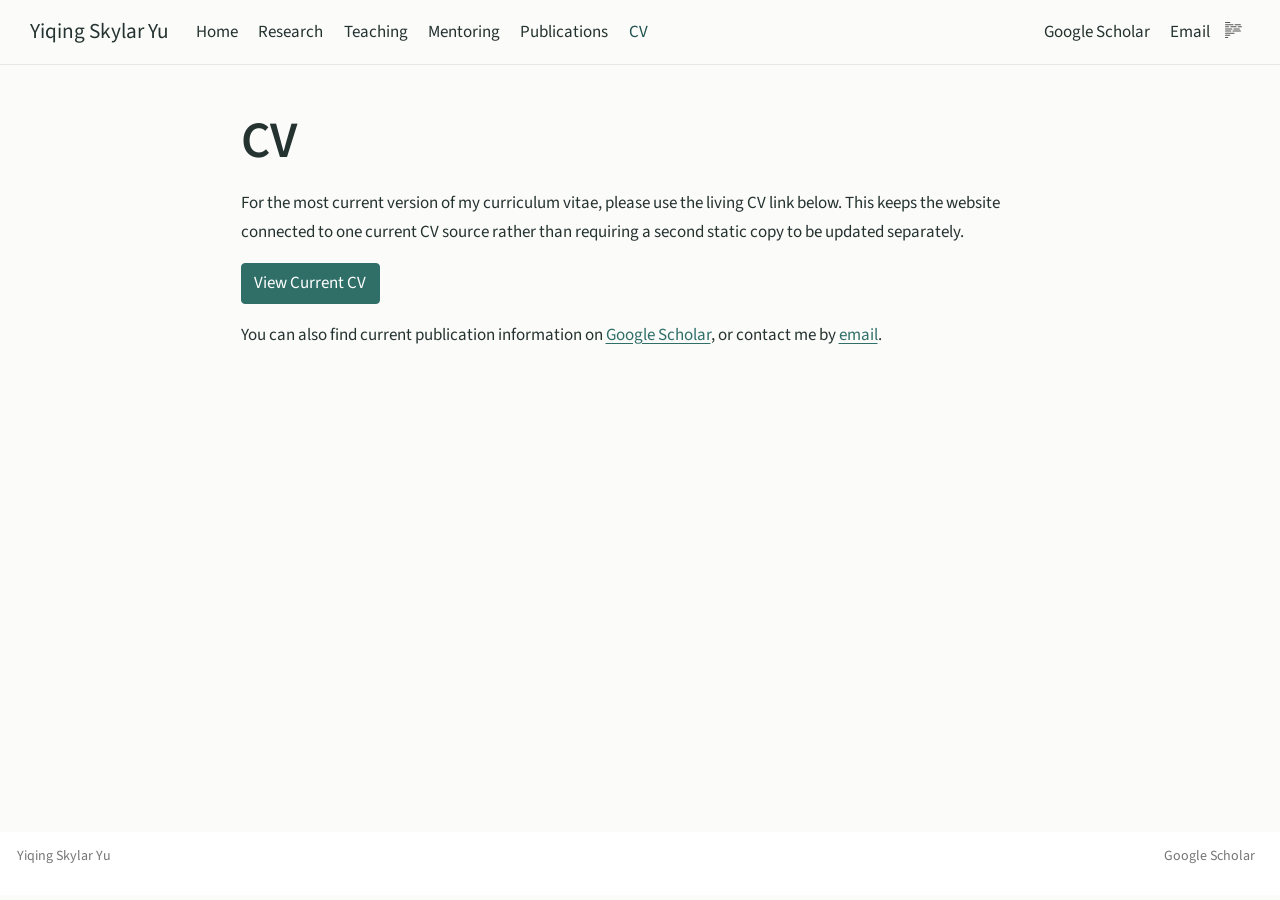
==== docs/cv.html @ 6d545556 "Initial academic website" ====
<!DOCTYPE html>
<html xmlns="http://www.w3.org/1999/xhtml" lang="en" xml:lang="en"><head>

<meta charset="utf-8">
<meta name="generator" content="quarto-1.10.18">

<meta name="viewport" content="width=device-width, initial-scale=1.0, user-scalable=yes">

<meta name="author" content="Yiqing Skylar Yu">
<meta name="description" content="Current CV for Yiqing Skylar Yu.">

<title>CV – Yiqing Skylar Yu</title>
<style>
/* Default styles provided by pandoc.
** See https://pandoc.org/MANUAL.html#variables-for-html for config info.
*/
span.smallcaps{font-variant: small-caps;}
div.columns{display: flex; gap: 1.5em;}
div.column{flex: auto;}
@media screen {
div.columns{gap: min(4vw, 1.5em);}
div.column{overflow-x: auto;}
}
div.hanging-indent{margin-left: 1.5em; text-indent: -1.5em;}
ul.task-list{list-style: none;}
ul.task-list li input[type="checkbox"] {
  width: 0.8em;
  margin: 0 0.8em 0.2em -1em; /* quarto-specific, see https://github.com/quarto-dev/quarto-cli/issues/4556 */ 
  vertical-align: middle;
}
</style>


<script src="site_libs/quarto-nav/quarto-nav.js"></script>
<script src="site_libs/quarto-nav/headroom.min.js"></script>
<script src="site_libs/clipboard/clipboard.min.js"></script>
<script src="site_libs/quarto-search/autocomplete.umd.js"></script>
<script src="site_libs/quarto-search/fuse.min.js"></script>
<script src="site_libs/quarto-search/quarto-search.js"></script>
<meta name="quarto:offset" content="./">
<script src="site_libs/quarto-html/quarto.js" type="module"></script>
<script src="site_libs/quarto-html/tabsets/tabsets.js" type="module"></script>
<script src="site_libs/quarto-html/popper.min.js"></script>
<script src="site_libs/quarto-html/tippy.umd.min.js"></script>
<script src="site_libs/quarto-html/anchor.min.js"></script>
<link href="site_libs/quarto-html/tippy.css" rel="stylesheet">
<link href="site_libs/quarto-html/quarto-syntax-highlighting-64a204ab8560d761af7679ceaba22944.css" rel="stylesheet" id="quarto-text-highlighting-styles">
<script src="site_libs/bootstrap/bootstrap.min.js"></script>
<link href="site_libs/bootstrap/bootstrap-icons.css" rel="stylesheet">
<link href="site_libs/bootstrap/bootstrap-983d5e7348da3dce19c411959767e89e.min.css" rel="stylesheet" append-hash="true" id="quarto-bootstrap" data-mode="light">
<script id="quarto-search-options" type="application/json">{
  "location": "navbar",
  "copy-button": false,
  "collapse-after": 3,
  "panel-placement": "end",
  "type": "textbox",
  "limit": 50,
  "keyboard-shortcut": [
    "f",
    "/",
    "s"
  ],
  "language": {
    "search-no-results-text": "No results",
    "search-matching-documents-text": "matching documents",
    "search-copy-link-title": "Copy link to search",
    "search-hide-matches-text": "Hide additional matches",
    "search-more-match-text": "more match in this document",
    "search-more-matches-text": "more matches in this document",
    "search-clear-button-title": "Clear",
    "search-text-placeholder": "",
    "search-detached-cancel-button-title": "Cancel",
    "search-submit-button-title": "Submit",
    "search-label": "Search"
  }
}</script>


<link rel="stylesheet" href="styles.css">
<link rel="stylesheet" href="pub-listing.css">
<meta property="og:title" content="CV – Yiqing Skylar Yu">
<meta property="og:description" content="Academic website and teaching portfolio for Yiqing Skylar Yu">
<meta property="og:site_name" content="Yiqing Skylar Yu">
<meta name="twitter:title" content="CV – Yiqing Skylar Yu">
<meta name="twitter:description" content="Academic website and teaching portfolio for Yiqing Skylar Yu">
<meta name="twitter:card" content="summary">
</head>

<body class="nav-fixed fullcontent quarto-light">

<div id="quarto-search-results"></div>
  <header id="quarto-header" class="headroom fixed-top">
    <nav class="navbar navbar-expand-lg " data-bs-theme="dark">
      <div class="navbar-container container-fluid">
      <div class="navbar-brand-container mx-auto">
    <a class="navbar-brand" href="./index.html">
    <span class="navbar-title">Yiqing Skylar Yu</span>
    </a>
  </div>
            <div id="quarto-search" class="" title="Search"></div>
          <button class="navbar-toggler" type="button" data-bs-toggle="collapse" data-bs-target="#navbarCollapse" aria-controls="navbarCollapse" role="menu" aria-expanded="false" aria-label="Toggle navigation" onclick="if (window.quartoToggleHeadroom) { window.quartoToggleHeadroom(); }">
  <span class="navbar-toggler-icon"></span>
</button>
          <div class="collapse navbar-collapse" id="navbarCollapse">
            <ul class="navbar-nav navbar-nav-scroll me-auto">
  <li class="nav-item">
    <a class="nav-link" href="./index.html"> 
<span class="menu-text">Home</span></a>
  </li>  
  <li class="nav-item">
    <a class="nav-link" href="./research.html"> 
<span class="menu-text">Research</span></a>
  </li>  
  <li class="nav-item">
    <a class="nav-link" href="./teaching.html"> 
<span class="menu-text">Teaching</span></a>
  </li>  
  <li class="nav-item">
    <a class="nav-link" href="./mentoring.html"> 
<span class="menu-text">Mentoring</span></a>
  </li>  
  <li class="nav-item">
    <a class="nav-link" href="./publications.html"> 
<span class="menu-text">Publications</span></a>
  </li>  
  <li class="nav-item">
    <a class="nav-link active" href="./cv.html" aria-current="page"> 
<span class="menu-text">CV</span></a>
  </li>  
</ul>
            <ul class="navbar-nav navbar-nav-scroll ms-auto">
  <li class="nav-item">
    <a class="nav-link" href="https://scholar.google.com/citations?user=3VfeGpEAAAAJ&amp;hl=en&amp;oi=ao" target="_blank"> 
<span class="menu-text">Google Scholar</span></a>
  </li>  
  <li class="nav-item">
    <a class="nav-link" href="mailto:Skylar.Yu@colostate.edu"> 
<span class="menu-text">Email</span></a>
  </li>  
</ul>
          </div> <!-- /navcollapse -->
            <div class="quarto-navbar-tools">
  <a href="" class="quarto-reader-toggle quarto-navigation-tool px-1" onclick="window.quartoToggleReader(); return false;" title="Toggle reader mode">
  <div class="quarto-reader-toggle-btn">
  <i class="bi"></i>
  </div>
</a>
</div>
      </div> <!-- /container-fluid -->
    </nav>
</header>
<!-- content -->
<div id="quarto-content" class="quarto-container page-columns page-rows-contents page-layout-article page-navbar">
<!-- sidebar -->
<!-- margin-sidebar -->
    
<!-- main -->
<main class="content" id="quarto-document-content">

<header id="title-block-header" class="quarto-title-block default">
<div class="quarto-title">
<h1 class="title">CV</h1>
</div>



<div class="quarto-title-meta">

    
  
    
  </div>
  


</header>


<p>For the most current version of my curriculum vitae, please use the living CV link below. This keeps the website connected to one current CV source rather than requiring a second static copy to be updated separately.</p>
<p><a href="https://colostate-my.sharepoint.com/:w:/g/personal/skylaryu_colostate_edu/IQB6qx0FBU0ESq74it2KO9DqAXjJcywhMd1UCiGUHbS5bFw?e=LcKaMx" class="btn btn-primary">View Current CV</a></p>
<p>You can also find current publication information on <a href="https://scholar.google.com/citations?user=3VfeGpEAAAAJ&amp;hl=en&amp;oi=ao">Google Scholar</a>, or contact me by <script type="text/javascript">
<!--
h='&#x63;&#x6f;&#108;&#x6f;&#x73;&#116;&#x61;&#116;&#x65;&#46;&#x65;&#100;&#x75;';a='&#64;';n='&#x53;&#x6b;&#x79;&#108;&#x61;&#114;&#46;&#x59;&#x75;';e=n+a+h;
document.write('<a h'+'ref'+'="ma'+'ilto'+':'+e+'" clas'+'s="em' + 'ail">'+'&#x65;&#x6d;&#x61;&#x69;&#108;'+'<\/'+'a'+'>');
// -->
</script><noscript>email (Skylar.Yu at colostate dot edu)</noscript>.</p>



</main> <!-- /main -->
<script id="quarto-html-after-body" type="application/javascript">
  window.document.addEventListener("DOMContentLoaded", function (event) {
    const icon = "";
    const anchorJS = new window.AnchorJS();
    anchorJS.options = {
      placement: 'right',
      icon: icon
    };
    anchorJS.add('.anchored');
    const isCodeAnnotation = (el) => {
      for (const clz of el.classList) {
        if (clz.startsWith('code-annotation-')) {                     
          return true;
        }
      }
      return false;
    }
    const onCopySuccess = function(e) {
      // button target
      const button = e.trigger;
      // don't keep focus
      button.blur();
      // flash "checked"
      button.classList.add('code-copy-button-checked');
      var currentTitle = button.getAttribute("title");
      button.setAttribute("title", "Copied!");
      let tooltip;
      if (window.bootstrap) {
        button.setAttribute("data-bs-toggle", "tooltip");
        button.setAttribute("data-bs-placement", "left");
        button.setAttribute("data-bs-title", "Copied!");
        tooltip = new bootstrap.Tooltip(button, 
          { trigger: "manual", 
            customClass: "code-copy-button-tooltip",
            offset: [0, -8]});
        tooltip.show();    
      }
      setTimeout(function() {
        if (tooltip) {
          tooltip.hide();
          button.removeAttribute("data-bs-title");
          button.removeAttribute("data-bs-toggle");
          button.removeAttribute("data-bs-placement");
        }
        button.setAttribute("title", currentTitle);
        button.classList.remove('code-copy-button-checked');
      }, 1000);
      // clear code selection
      e.clearSelection();
    }
    const getTextToCopy = function(trigger) {
      const outerScaffold = trigger.parentElement.cloneNode(true);
      const codeEl = outerScaffold.querySelector('code');
      for (const childEl of codeEl.children) {
        if (isCodeAnnotation(childEl)) {
          childEl.remove();
        }
      }
      return codeEl.innerText;
    }
    const clipboard = new window.ClipboardJS('.code-copy-button:not([data-in-quarto-modal])', {
      text: getTextToCopy
    });
    clipboard.on('success', onCopySuccess);
    if (window.document.getElementById('quarto-embedded-source-code-modal')) {
      const clipboardModal = new window.ClipboardJS('.code-copy-button[data-in-quarto-modal]', {
        text: getTextToCopy,
        container: window.document.getElementById('quarto-embedded-source-code-modal')
      });
      clipboardModal.on('success', onCopySuccess);
    }
      var localhostRegex = new RegExp(/^(?:http|https):\/\/localhost\:?[0-9]*\//);
      var mailtoRegex = new RegExp(/^mailto:/);
        var filterRegex = new RegExp('/' + window.location.host + '/');
      var isInternal = (href) => {
          return filterRegex.test(href) || localhostRegex.test(href) || mailtoRegex.test(href);
      }
      // Inspect non-navigation links and adorn them if external
     var links = window.document.querySelectorAll('a[href]:not(.nav-link):not(.navbar-brand):not(.toc-action):not(.sidebar-link):not(.sidebar-item-toggle):not(.pagination-link):not(.no-external):not([aria-hidden]):not(.dropdown-item):not(.quarto-navigation-tool):not(.about-link)');
      for (var i=0; i<links.length; i++) {
        const link = links[i];
        if (!isInternal(link.href)) {
          // undo the damage that might have been done by quarto-nav.js in the case of
          // links that we want to consider external
          if (link.dataset.originalHref !== undefined) {
            link.href = link.dataset.originalHref;
          }
            // target, if specified
            link.setAttribute("target", "_blank");
            if (link.getAttribute("rel") === null) {
              link.setAttribute("rel", "noopener");
            }
        }
      }
    function tippyHover(el, contentFn, onTriggerFn, onUntriggerFn) {
      const config = {
        allowHTML: true,
        maxWidth: 500,
        delay: 100,
        arrow: false,
        appendTo: function(el) {
            return el.parentElement;
        },
        interactive: true,
        interactiveBorder: 10,
        theme: 'quarto',
        placement: 'bottom-start',
      };
      if (contentFn) {
        config.content = contentFn;
      }
      if (onTriggerFn) {
        config.onTrigger = onTriggerFn;
      }
      if (onUntriggerFn) {
        config.onUntrigger = onUntriggerFn;
      }
      window.tippy(el, config); 
    }
    const noterefs = window.document.querySelectorAll('a[role="doc-noteref"]');
    for (var i=0; i<noterefs.length; i++) {
      const ref = noterefs[i];
      tippyHover(ref, function() {
        // use id or data attribute instead here
        let href = ref.getAttribute('data-footnote-href') || ref.getAttribute('href');
        try { href = new URL(href).hash; } catch {}
        const id = href.replace(/^#\/?/, "");
        const note = window.document.getElementById(id);
        if (note) {
          return note.innerHTML;
        } else {
          return "";
        }
      });
    }
    const xrefs = window.document.querySelectorAll('a.quarto-xref');
    const processXRef = (id, note) => {
      // Strip column container classes
      const stripColumnClz = (el) => {
        el.classList.remove("page-full", "page-columns");
        if (el.children) {
          for (const child of el.children) {
            stripColumnClz(child);
          }
        }
      }
      stripColumnClz(note)
      if (id === null || id.startsWith('sec-')) {
        // Special case sections, only their first couple elements
        const container = document.createElement("div");
        if (note.children && note.children.length > 2) {
          container.appendChild(note.children[0].cloneNode(true));
          for (let i = 1; i < note.children.length; i++) {
            const child = note.children[i];
            if (child.tagName === "P" && child.innerText === "") {
              continue;
            } else {
              container.appendChild(child.cloneNode(true));
              break;
            }
          }
          if (window.Quarto?.typesetMath) {
            window.Quarto.typesetMath(container);
          }
          return container.innerHTML
        } else {
          if (window.Quarto?.typesetMath) {
            window.Quarto.typesetMath(note);
          }
          return note.innerHTML;
        }
      } else {
        // Remove any anchor links if they are present
        const anchorLink = note.querySelector('a.anchorjs-link');
        if (anchorLink) {
          anchorLink.remove();
        }
        if (window.Quarto?.typesetMath) {
          window.Quarto.typesetMath(note);
        }
        if (note.classList.contains("callout")) {
          return note.outerHTML;
        } else {
          return note.innerHTML;
        }
      }
    }
    for (var i=0; i<xrefs.length; i++) {
      const xref = xrefs[i];
      tippyHover(xref, undefined, function(instance) {
        instance.disable();
        let url = xref.getAttribute('href');
        let hash = undefined; 
        if (url.startsWith('#')) {
          hash = url;
        } else {
          try { hash = new URL(url).hash; } catch {}
        }
        if (hash) {
          const id = hash.replace(/^#\/?/, "");
          const note = window.document.getElementById(id);
          if (note !== null) {
            try {
              const html = processXRef(id, note.cloneNode(true));
              instance.setContent(html);
            } finally {
              instance.enable();
              instance.show();
            }
          } else {
            // See if we can fetch this
            fetch(url.split('#')[0])
            .then(res => res.text())
            .then(html => {
              const parser = new DOMParser();
              const htmlDoc = parser.parseFromString(html, "text/html");
              const note = htmlDoc.getElementById(id);
              if (note !== null) {
                const html = processXRef(id, note);
                instance.setContent(html);
              } 
            }).finally(() => {
              instance.enable();
              instance.show();
            });
          }
        } else {
          // See if we can fetch a full url (with no hash to target)
          // This is a special case and we should probably do some content thinning / targeting
          fetch(url)
          .then(res => res.text())
          .then(html => {
            const parser = new DOMParser();
            const htmlDoc = parser.parseFromString(html, "text/html");
            const note = htmlDoc.querySelector('main.content');
            if (note !== null) {
              // This should only happen for chapter cross references
              // (since there is no id in the URL)
              // remove the first header
              if (note.children.length > 0 && note.children[0].tagName === "HEADER") {
                note.children[0].remove();
              }
              const html = processXRef(null, note);
              instance.setContent(html);
            } 
          }).finally(() => {
            instance.enable();
            instance.show();
          });
        }
      }, function(instance) {
      });
    }
        let selectedAnnoteEl;
        const selectorForAnnotation = ( cell, annotation) => {
          let cellAttr = 'data-code-cell="' + cell + '"';
          let lineAttr = 'data-code-annotation="' +  annotation + '"';
          const selector = 'span[' + cellAttr + '][' + lineAttr + ']';
          return selector;
        }
        const selectCodeLines = (annoteEl) => {
          const doc = window.document;
          const targetCell = annoteEl.getAttribute("data-target-cell");
          const targetAnnotation = annoteEl.getAttribute("data-target-annotation");
          const annoteSpan = window.document.querySelector(selectorForAnnotation(targetCell, targetAnnotation));
          const lines = annoteSpan.getAttribute("data-code-lines").split(",");
          const lineIds = lines.map((line) => {
            return targetCell + "-" + line;
          })
          let top = null;
          let height = null;
          let parent = null;
          if (lineIds.length > 0) {
              //compute the position of the single el (top and bottom and make a div)
              const el = window.document.getElementById(lineIds[0]);
              top = el.offsetTop;
              height = el.offsetHeight;
              parent = el.parentElement.parentElement;
            if (lineIds.length > 1) {
              const lastEl = window.document.getElementById(lineIds[lineIds.length - 1]);
              const bottom = lastEl.offsetTop + lastEl.offsetHeight;
              height = bottom - top;
            }
            if (top !== null && height !== null && parent !== null) {
              // cook up a div (if necessary) and position it 
              let div = window.document.getElementById("code-annotation-line-highlight");
              if (div === null) {
                div = window.document.createElement("div");
                div.setAttribute("id", "code-annotation-line-highlight");
                div.style.position = 'absolute';
                parent.appendChild(div);
              }
              div.style.top = top - 2 + "px";
              div.style.height = height + 4 + "px";
              div.style.left = 0;
              let gutterDiv = window.document.getElementById("code-annotation-line-highlight-gutter");
              if (gutterDiv === null) {
                gutterDiv = window.document.createElement("div");
                gutterDiv.setAttribute("id", "code-annotation-line-highlight-gutter");
                gutterDiv.style.position = 'absolute';
                const codeCell = window.document.getElementById(targetCell);
                const gutter = codeCell.querySelector('.code-annotation-gutter');
                gutter.appendChild(gutterDiv);
              }
              gutterDiv.style.top = top - 2 + "px";
              gutterDiv.style.height = height + 4 + "px";
            }
            selectedAnnoteEl = annoteEl;
          }
        };
        const unselectCodeLines = () => {
          const elementsIds = ["code-annotation-line-highlight", "code-annotation-line-highlight-gutter"];
          elementsIds.forEach((elId) => {
            const div = window.document.getElementById(elId);
            if (div) {
              div.remove();
            }
          });
          selectedAnnoteEl = undefined;
        };
          // Handle positioning of the toggle
      window.addEventListener(
        "resize",
        throttle(() => {
          elRect = undefined;
          if (selectedAnnoteEl) {
            selectCodeLines(selectedAnnoteEl);
          }
        }, 10)
      );
      function throttle(fn, ms) {
      let throttle = false;
      let timer;
        return (...args) => {
          if(!throttle) { // first call gets through
              fn.apply(this, args);
              throttle = true;
          } else { // all the others get throttled
              if(timer) clearTimeout(timer); // cancel #2
              timer = setTimeout(() => {
                fn.apply(this, args);
                timer = throttle = false;
              }, ms);
          }
        };
      }
        // Attach click handler to the DT
        const annoteDls = window.document.querySelectorAll('dt[data-target-cell]');
        for (const annoteDlNode of annoteDls) {
          annoteDlNode.addEventListener('click', (event) => {
            const clickedEl = event.target;
            if (clickedEl !== selectedAnnoteEl) {
              unselectCodeLines();
              const activeEl = window.document.querySelector('dt[data-target-cell].code-annotation-active');
              if (activeEl) {
                activeEl.classList.remove('code-annotation-active');
              }
              selectCodeLines(clickedEl);
              clickedEl.classList.add('code-annotation-active');
            } else {
              // Unselect the line
              unselectCodeLines();
              clickedEl.classList.remove('code-annotation-active');
            }
          });
        }
    const findCites = (el) => {
      const parentEl = el.parentElement;
      if (parentEl) {
        const cites = parentEl.dataset.cites;
        if (cites) {
          return {
            el,
            cites: cites.split(' ')
          };
        } else {
          return findCites(el.parentElement)
        }
      } else {
        return undefined;
      }
    };
    var bibliorefs = window.document.querySelectorAll('a[role="doc-biblioref"]');
    for (var i=0; i<bibliorefs.length; i++) {
      const ref = bibliorefs[i];
      const citeInfo = findCites(ref);
      if (citeInfo) {
        tippyHover(citeInfo.el, function() {
          var popup = window.document.createElement('div');
          citeInfo.cites.forEach(function(cite) {
            var citeDiv = window.document.createElement('div');
            citeDiv.classList.add('hanging-indent');
            citeDiv.classList.add('csl-entry');
            var biblioDiv = window.document.getElementById('ref-' + cite);
            if (biblioDiv) {
              citeDiv.innerHTML = biblioDiv.innerHTML;
            }
            popup.appendChild(citeDiv);
          });
          return popup.innerHTML;
        });
      }
    }
  });
  </script>
</div> <!-- /content -->
<footer class="footer">
  <div class="nav-footer">
    <div class="nav-footer-left">
<p>Yiqing Skylar Yu</p>
</div>   
    <div class="nav-footer-center">
      &nbsp;
    </div>
    <div class="nav-footer-right">
      <ul class="footer-items list-unstyled">
    <li class="nav-item">
    <a class="nav-link" href="https://scholar.google.com/citations?user=3VfeGpEAAAAJ&amp;hl=en&amp;oi=ao" target="_blank">
<p>Google Scholar</p>
</a>
  </li>  
</ul>
    </div>
  </div>
</footer>




</body></html>
---- docs/site_libs/quarto-html/tippy.css ----
.tippy-box[data-animation=fade][data-state=hidden]{opacity:0}[data-tippy-root]{max-width:calc(100vw - 10px)}.tippy-box{position:relative;background-color:#333;color:#fff;border-radius:4px;font-size:14px;line-height:1.4;white-space:normal;outline:0;transition-property:transform,visibility,opacity}.tippy-box[data-placement^=top]>.tippy-arrow{bottom:0}.tippy-box[data-placement^=top]>.tippy-arrow:before{bottom:-7px;left:0;border-width:8px 8px 0;border-top-color:initial;transform-origin:center top}.tippy-box[data-placement^=bottom]>.tippy-arrow{top:0}.tippy-box[data-placement^=bottom]>.tippy-arrow:before{top:-7px;left:0;border-width:0 8px 8px;border-bottom-color:initial;transform-origin:center bottom}.tippy-box[data-placement^=left]>.tippy-arrow{right:0}.tippy-box[data-placement^=left]>.tippy-arrow:before{border-width:8px 0 8px 8px;border-left-color:initial;right:-7px;transform-origin:center left}.tippy-box[data-placement^=right]>.tippy-arrow{left:0}.tippy-box[data-placement^=right]>.tippy-arrow:before{left:-7px;border-width:8px 8px 8px 0;border-right-color:initial;transform-origin:center right}.tippy-box[data-inertia][data-state=visible]{transition-timing-function:cubic-bezier(.54,1.5,.38,1.11)}.tippy-arrow{width:16px;height:16px;color:#333}.tippy-arrow:before{content:"";position:absolute;border-color:transparent;border-style:solid}.tippy-content{position:relative;padding:5px 9px;z-index:1}
---- docs/styles.css ----
:root {
  --skylar-ink: #243230;
  --skylar-muted: #66726f;
  --skylar-line: #e4e8e6;
  --skylar-accent: #2f6f68;
  --skylar-accent-dark: #1d514c;
  --skylar-bg: #fbfbfa;
  --skylar-prose: 820px;
}

body {
  color: var(--skylar-ink);
  background: var(--skylar-bg);
  font-size: 17px;
  line-height: 1.68;
}

a {
  color: var(--skylar-accent);
}

a:hover {
  color: var(--skylar-accent-dark);
}

.navbar {
  border-bottom: 1px solid var(--skylar-line);
  background: rgba(251, 251, 250, 0.98);
}

.navbar-title,
.navbar-nav .nav-link {
  color: var(--skylar-ink);
}

.navbar-nav .nav-link.active,
.navbar-nav .nav-link:hover {
  color: var(--skylar-accent-dark);
}

#quarto-content {
  padding-top: 1rem;
}

main.content {
  max-width: var(--skylar-prose);
}

h1,
h2,
h3 {
  color: var(--skylar-ink);
  font-weight: 600;
  letter-spacing: 0;
}

h1 {
  font-size: clamp(2.1rem, 4vw, 3rem);
}

h2 {
  margin-top: 2.6rem;
  padding-top: 0.2rem;
  border-top: 1px solid var(--skylar-line);
  font-size: 1.45rem;
}

h3 {
  margin-top: 1.5rem;
  font-size: 1.08rem;
}

p {
  margin-bottom: 1rem;
}

.quarto-about-trestles {
  max-width: 1040px;
  margin: 0 auto 2.5rem;
  padding: 2rem 1rem 0;
}

.quarto-about-trestles .about-entity {
  gap: 2.2rem;
}

.quarto-about-trestles .about-image {
  border-radius: 4px;
  border: 1px solid var(--skylar-line);
}

.quarto-about-trestles .about-link {
  border-radius: 4px;
  border-color: var(--skylar-line);
}

.quarto-title-block .quarto-title-banner {
  background: transparent;
}

.description,
.subtitle,
.meta-line,
.course-code,
.pub-note {
  color: var(--skylar-muted);
}

.theme-sequence,
.project-list,
.course-list,
.materials-list {
  margin: 1.25rem 0 1.75rem;
}

.theme-item,
.project-item,
.course-item,
.material-card {
  padding: 1.1rem 0 1.2rem;
  border-bottom: 1px solid var(--skylar-line);
}

.theme-item:first-child,
.project-item:first-child,
.course-item:first-child,
.material-card:first-child {
  border-top: 1px solid var(--skylar-line);
}

.sequence-number,
.course-code {
  display: block;
  margin-bottom: 0.25rem;
  color: var(--skylar-accent);
  font-size: 0.78rem;
  font-weight: 700;
  letter-spacing: 0.08em;
  text-transform: uppercase;
}

.process-line,
.mentoring-sequence {
  display: flex;
  flex-wrap: wrap;
  gap: 0.45rem 0.65rem;
  margin: 1.25rem 0;
  padding: 0;
}

.process-line span,
.mentoring-sequence span {
  display: inline-block;
  padding: 0.22rem 0.5rem;
  border: 1px solid var(--skylar-line);
  border-radius: 4px;
  color: var(--skylar-muted);
  font-size: 0.9rem;
}

.metric-row {
  display: grid;
  grid-template-columns: repeat(3, minmax(0, 1fr));
  gap: 1rem;
  margin: 1.25rem 0;
}

.metric {
  padding: 0.9rem 0;
  border-top: 1px solid var(--skylar-line);
  border-bottom: 1px solid var(--skylar-line);
}

.metric-value {
  display: block;
  color: var(--skylar-accent-dark);
  font-size: 1.35rem;
  font-weight: 700;
}

.metric-label {
  display: block;
  color: var(--skylar-muted);
  font-size: 0.9rem;
  line-height: 1.35;
}

.btn {
  border-radius: 4px;
}

.btn-primary {
  background: var(--skylar-accent);
  border-color: var(--skylar-accent);
}

.btn-primary:hover {
  background: var(--skylar-accent-dark);
  border-color: var(--skylar-accent-dark);
}

.btn-secondary {
  background: transparent;
  border-color: var(--skylar-line);
  color: var(--skylar-accent-dark);
}

.btn-secondary:hover {
  background: #f1f4f3;
  border-color: var(--skylar-line);
  color: var(--skylar-accent-dark);
}

.page-footer {
  border-top: 1px solid var(--skylar-line);
  color: var(--skylar-muted);
}

@media (max-width: 767px) {
  body {
    font-size: 16px;
  }

  .quarto-about-trestles {
    padding-top: 1rem;
  }

  .metric-row {
    grid-template-columns: 1fr;
    gap: 0.6rem;
  }
}
---- docs/pub-listing.css ----
.pub-listing {
  margin-top: 0.75rem;
}

.pub-item {
  padding: 0.9rem 0 1rem;
  border-bottom: 1px solid #e5e5e5;
}

.pub-citation {
  margin-bottom: 0.25rem;
  line-height: 1.55;
}

.pub-authors,
.pub-year {
  color: #444;
}

.pub-title {
  font-weight: 600;
}

.pub-note {
  margin-bottom: 0;
  color: #666;
  font-size: 0.92rem;
}

.pub-link {
  white-space: nowrap;
}
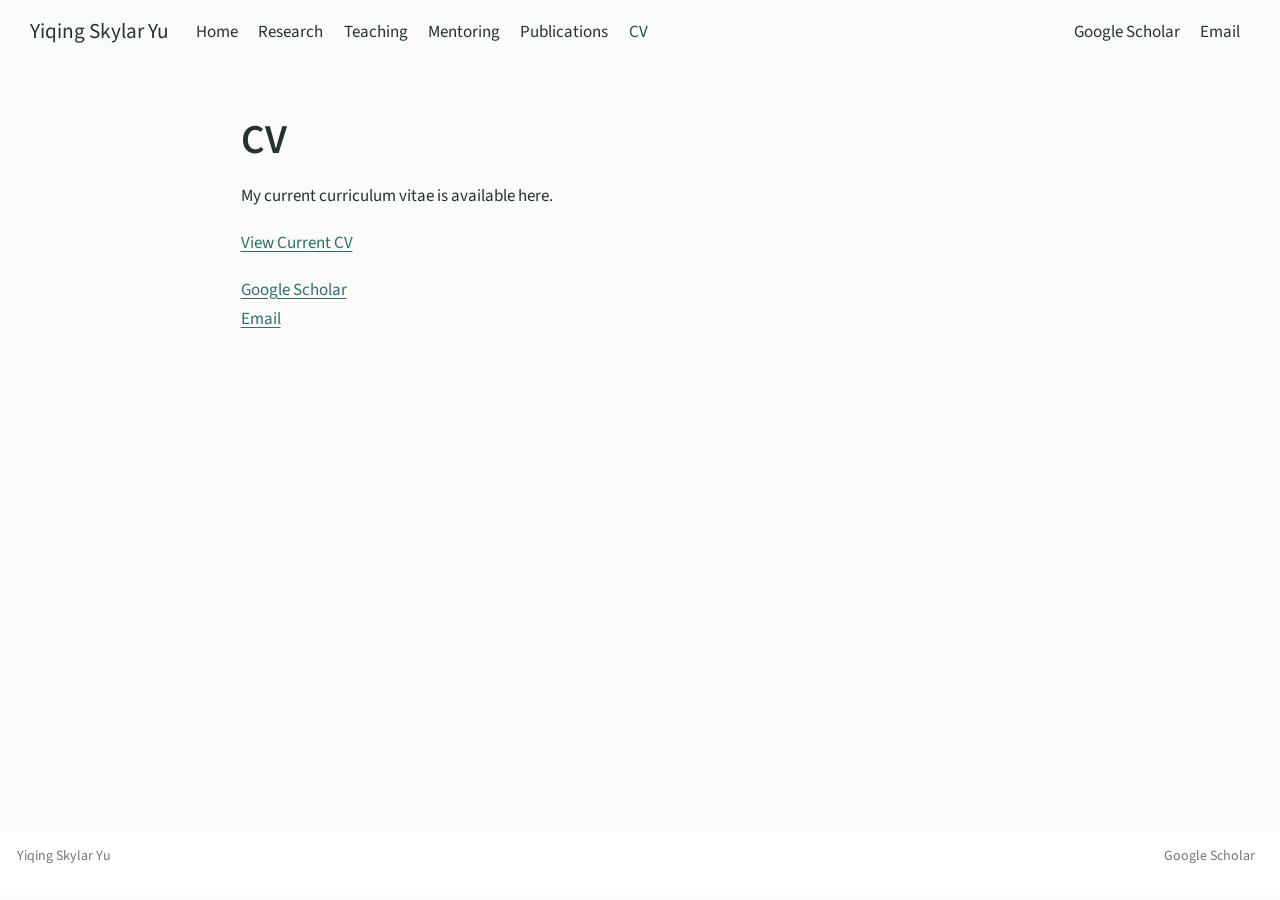
==== commit 3e4471a3: "Revise academic website content and presentation" ====
--- a/docs/cv.html
+++ b/docs/cv.html
@@ -34,10 +34,6 @@
 <script src="site_libs/quarto-nav/quarto-nav.js"></script>
 <script src="site_libs/quarto-nav/headroom.min.js"></script>
 <script src="site_libs/clipboard/clipboard.min.js"></script>
-<script src="site_libs/quarto-search/autocomplete.umd.js"></script>
-<script src="site_libs/quarto-search/fuse.min.js"></script>
-<script src="site_libs/quarto-search/quarto-search.js"></script>
-<meta name="quarto:offset" content="./">
 <script src="site_libs/quarto-html/quarto.js" type="module"></script>
 <script src="site_libs/quarto-html/tabsets/tabsets.js" type="module"></script>
 <script src="site_libs/quarto-html/popper.min.js"></script>
@@ -49,17 +45,6 @@
 <link href="site_libs/bootstrap/bootstrap-icons.css" rel="stylesheet">
 <link href="site_libs/bootstrap/bootstrap-983d5e7348da3dce19c411959767e89e.min.css" rel="stylesheet" append-hash="true" id="quarto-bootstrap" data-mode="light">
 <script id="quarto-search-options" type="application/json">{
-  "location": "navbar",
-  "copy-button": false,
-  "collapse-after": 3,
-  "panel-placement": "end",
-  "type": "textbox",
-  "limit": 50,
-  "keyboard-shortcut": [
-    "f",
-    "/",
-    "s"
-  ],
   "language": {
     "search-no-results-text": "No results",
     "search-matching-documents-text": "matching documents",
@@ -97,7 +82,6 @@
     <span class="navbar-title">Yiqing Skylar Yu</span>
     </a>
   </div>
-            <div id="quarto-search" class="" title="Search"></div>
           <button class="navbar-toggler" type="button" data-bs-toggle="collapse" data-bs-target="#navbarCollapse" aria-controls="navbarCollapse" role="menu" aria-expanded="false" aria-label="Toggle navigation" onclick="if (window.quartoToggleHeadroom) { window.quartoToggleHeadroom(); }">
   <span class="navbar-toggler-icon"></span>
 </button>
@@ -140,11 +124,6 @@
 </ul>
           </div> <!-- /navcollapse -->
             <div class="quarto-navbar-tools">
-  <a href="" class="quarto-reader-toggle quarto-navigation-tool px-1" onclick="window.quartoToggleReader(); return false;" title="Toggle reader mode">
-  <div class="quarto-reader-toggle-btn">
-  <i class="bi"></i>
-  </div>
-</a>
 </div>
       </div> <!-- /container-fluid -->
     </nav>
@@ -176,14 +155,10 @@
 </header>
 
 
-<p>For the most current version of my curriculum vitae, please use the living CV link below. This keeps the website connected to one current CV source rather than requiring a second static copy to be updated separately.</p>
-<p><a href="https://colostate-my.sharepoint.com/:w:/g/personal/skylaryu_colostate_edu/IQB6qx0FBU0ESq74it2KO9DqAXjJcywhMd1UCiGUHbS5bFw?e=LcKaMx" class="btn btn-primary">View Current CV</a></p>
-<p>You can also find current publication information on <a href="https://scholar.google.com/citations?user=3VfeGpEAAAAJ&amp;hl=en&amp;oi=ao">Google Scholar</a>, or contact me by <script type="text/javascript">
-<!--
-h='&#x63;&#x6f;&#108;&#x6f;&#x73;&#116;&#x61;&#116;&#x65;&#46;&#x65;&#100;&#x75;';a='&#64;';n='&#x53;&#x6b;&#x79;&#108;&#x61;&#114;&#46;&#x59;&#x75;';e=n+a+h;
-document.write('<a h'+'ref'+'="ma'+'ilto'+':'+e+'" clas'+'s="em' + 'ail">'+'&#x65;&#x6d;&#x61;&#x69;&#108;'+'<\/'+'a'+'>');
-// -->
-</script><noscript>email (Skylar.Yu at colostate dot edu)</noscript>.</p>
+<p>My current curriculum vitae is available here.</p>
+<p><a href="https://colostate-my.sharepoint.com/:w:/g/personal/skylaryu_colostate_edu/IQB6qx0FBU0ESq74it2KO9DqAXjJcywhMd1UCiGUHbS5bFw?e=LcKaMx">View Current CV</a></p>
+<p><a href="https://scholar.google.com/citations?user=3VfeGpEAAAAJ&amp;hl=en&amp;oi=ao">Google Scholar</a><br>
+<a href="mailto:Skylar.Yu@colostate.edu">Email</a></p>
 
 
 
--- a/docs/styles.css
+++ b/docs/styles.css
@@ -1,232 +1,96 @@
 :root {
   --skylar-ink: #243230;
   --skylar-muted: #66726f;
-  --skylar-line: #e4e8e6;
   --skylar-accent: #2f6f68;
   --skylar-accent-dark: #1d514c;
   --skylar-bg: #fbfbfa;
-  --skylar-prose: 820px;
+  --skylar-prose: 790px;
 }
 
 body {
   color: var(--skylar-ink);
   background: var(--skylar-bg);
   font-size: 17px;
-  line-height: 1.68;
+  line-height: 1.7;
 }
 
-a {
-  color: var(--skylar-accent);
-}
-
-a:hover {
-  color: var(--skylar-accent-dark);
-}
+a { color: var(--skylar-accent); }
+a:hover { color: var(--skylar-accent-dark); }
 
 .navbar {
-  border-bottom: 1px solid var(--skylar-line);
   background: rgba(251, 251, 250, 0.98);
+  box-shadow: none;
 }
 
 .navbar-title,
-.navbar-nav .nav-link {
-  color: var(--skylar-ink);
-}
+.navbar-nav .nav-link { color: var(--skylar-ink); }
+.navbar-nav .nav-link.active,
+.navbar-nav .nav-link:hover { color: var(--skylar-accent-dark); }
 
-.navbar-nav .nav-link.active,
-.navbar-nav .nav-link:hover {
-  color: var(--skylar-accent-dark);
-}
+#quarto-content { padding-top: 1.3rem; }
+main.content { max-width: var(--skylar-prose); }
 
-#quarto-content {
-  padding-top: 1rem;
-}
-
-main.content {
-  max-width: var(--skylar-prose);
-}
-
-h1,
-h2,
-h3 {
+h1, h2, h3 {
   color: var(--skylar-ink);
   font-weight: 600;
   letter-spacing: 0;
 }
 
-h1 {
-  font-size: clamp(2.1rem, 4vw, 3rem);
+h1 { font-size: clamp(1.9rem, 3.2vw, 2.55rem); }
+h2 { margin-top: 3.2rem; font-size: 1.5rem; }
+h3 { margin-top: 2rem; font-size: 1.13rem; }
+p { margin-bottom: 1.05rem; }
+
+.quarto-about-trestles {
+  max-width: 980px;
+  margin: 0 auto 2.8rem;
+  padding: 1.8rem 1rem 0;
 }
 
-h2 {
-  margin-top: 2.6rem;
-  padding-top: 0.2rem;
-  border-top: 1px solid var(--skylar-line);
-  font-size: 1.45rem;
+.quarto-about-trestles .about-entity { gap: 2.4rem; }
+.quarto-about-trestles .about-image { border-radius: 3px; }
+
+.quarto-about-trestles .about-link {
+  border: 0;
+  border-radius: 0;
+  padding: 0.2rem 0;
+  margin-right: 1.1rem;
+  color: var(--skylar-accent);
+  text-decoration: underline;
+  text-underline-offset: 0.18em;
 }
 
-h3 {
-  margin-top: 1.5rem;
-  font-size: 1.08rem;
-}
-
-p {
-  margin-bottom: 1rem;
-}
-
-.quarto-about-trestles {
-  max-width: 1040px;
-  margin: 0 auto 2.5rem;
-  padding: 2rem 1rem 0;
-}
-
-.quarto-about-trestles .about-entity {
-  gap: 2.2rem;
-}
-
-.quarto-about-trestles .about-image {
-  border-radius: 4px;
-  border: 1px solid var(--skylar-line);
-}
-
-.quarto-about-trestles .about-link {
-  border-radius: 4px;
-  border-color: var(--skylar-line);
-}
-
-.quarto-title-block .quarto-title-banner {
+.quarto-about-trestles .about-link:hover {
+  color: var(--skylar-accent-dark);
   background: transparent;
 }
 
-.description,
-.subtitle,
-.meta-line,
-.course-code,
-.pub-note {
-  color: var(--skylar-muted);
+.quarto-about-trestles .about-contents h1 {
+  white-space: nowrap;
+  font-size: clamp(2rem, 3.2vw, 2.65rem);
 }
 
-.theme-sequence,
-.project-list,
-.course-list,
-.materials-list {
-  margin: 1.25rem 0 1.75rem;
+.quarto-title-block .quarto-title-banner { background: transparent; }
+.description, .subtitle, .meta-line, .course-code { color: var(--skylar-muted); }
+
+blockquote {
+  margin: 1.5rem 0 1.8rem 1rem;
+  padding: 0 0 0 1.2rem;
+  border-left: 2px solid #c8d2cf;
+  color: #485552;
+  font-size: 0.98em;
+  font-style: italic;
 }
 
-.theme-item,
-.project-item,
-.course-item,
-.material-card {
-  padding: 1.1rem 0 1.2rem;
-  border-bottom: 1px solid var(--skylar-line);
-}
-
-.theme-item:first-child,
-.project-item:first-child,
-.course-item:first-child,
-.material-card:first-child {
-  border-top: 1px solid var(--skylar-line);
-}
-
-.sequence-number,
-.course-code {
-  display: block;
-  margin-bottom: 0.25rem;
-  color: var(--skylar-accent);
-  font-size: 0.78rem;
-  font-weight: 700;
-  letter-spacing: 0.08em;
-  text-transform: uppercase;
-}
-
-.process-line,
-.mentoring-sequence {
-  display: flex;
-  flex-wrap: wrap;
-  gap: 0.45rem 0.65rem;
-  margin: 1.25rem 0;
-  padding: 0;
-}
-
-.process-line span,
-.mentoring-sequence span {
-  display: inline-block;
-  padding: 0.22rem 0.5rem;
-  border: 1px solid var(--skylar-line);
-  border-radius: 4px;
-  color: var(--skylar-muted);
-  font-size: 0.9rem;
-}
-
-.metric-row {
-  display: grid;
-  grid-template-columns: repeat(3, minmax(0, 1fr));
-  gap: 1rem;
-  margin: 1.25rem 0;
-}
-
-.metric {
-  padding: 0.9rem 0;
-  border-top: 1px solid var(--skylar-line);
-  border-bottom: 1px solid var(--skylar-line);
-}
-
-.metric-value {
-  display: block;
-  color: var(--skylar-accent-dark);
-  font-size: 1.35rem;
-  font-weight: 700;
-}
-
-.metric-label {
-  display: block;
-  color: var(--skylar-muted);
-  font-size: 0.9rem;
-  line-height: 1.35;
-}
-
-.btn {
-  border-radius: 4px;
-}
-
-.btn-primary {
-  background: var(--skylar-accent);
-  border-color: var(--skylar-accent);
-}
-
-.btn-primary:hover {
-  background: var(--skylar-accent-dark);
-  border-color: var(--skylar-accent-dark);
-}
-
-.btn-secondary {
-  background: transparent;
-  border-color: var(--skylar-line);
-  color: var(--skylar-accent-dark);
-}
-
-.btn-secondary:hover {
-  background: #f1f4f3;
-  border-color: var(--skylar-line);
-  color: var(--skylar-accent-dark);
-}
+blockquote p { margin: 0; }
 
 .page-footer {
-  border-top: 1px solid var(--skylar-line);
   color: var(--skylar-muted);
+  background: transparent;
 }
 
 @media (max-width: 767px) {
-  body {
-    font-size: 16px;
-  }
-
-  .quarto-about-trestles {
-    padding-top: 1rem;
-  }
-
-  .metric-row {
-    grid-template-columns: 1fr;
-    gap: 0.6rem;
-  }
+  body { font-size: 16px; }
+  .quarto-about-trestles { padding-top: 1rem; }
+  .quarto-about-trestles .about-contents h1 { white-space: normal; }
 }
--- a/docs/pub-listing.css
+++ b/docs/pub-listing.css
@@ -3,8 +3,7 @@
 }
 
 .pub-item {
-  padding: 0.9rem 0 1rem;
-  border-bottom: 1px solid #e5e5e5;
+  padding: 0.45rem 0 0.85rem;
 }
 
 .pub-citation {
@@ -17,17 +16,8 @@
   color: #444;
 }
 
-.pub-title {
-  font-weight: 600;
-}
-
-.pub-note {
-  margin-bottom: 0;
-  color: #666;
-  font-size: 0.92rem;
-}
+.pub-title { font-weight: 400; }
 
 .pub-link {
   white-space: nowrap;
 }
-
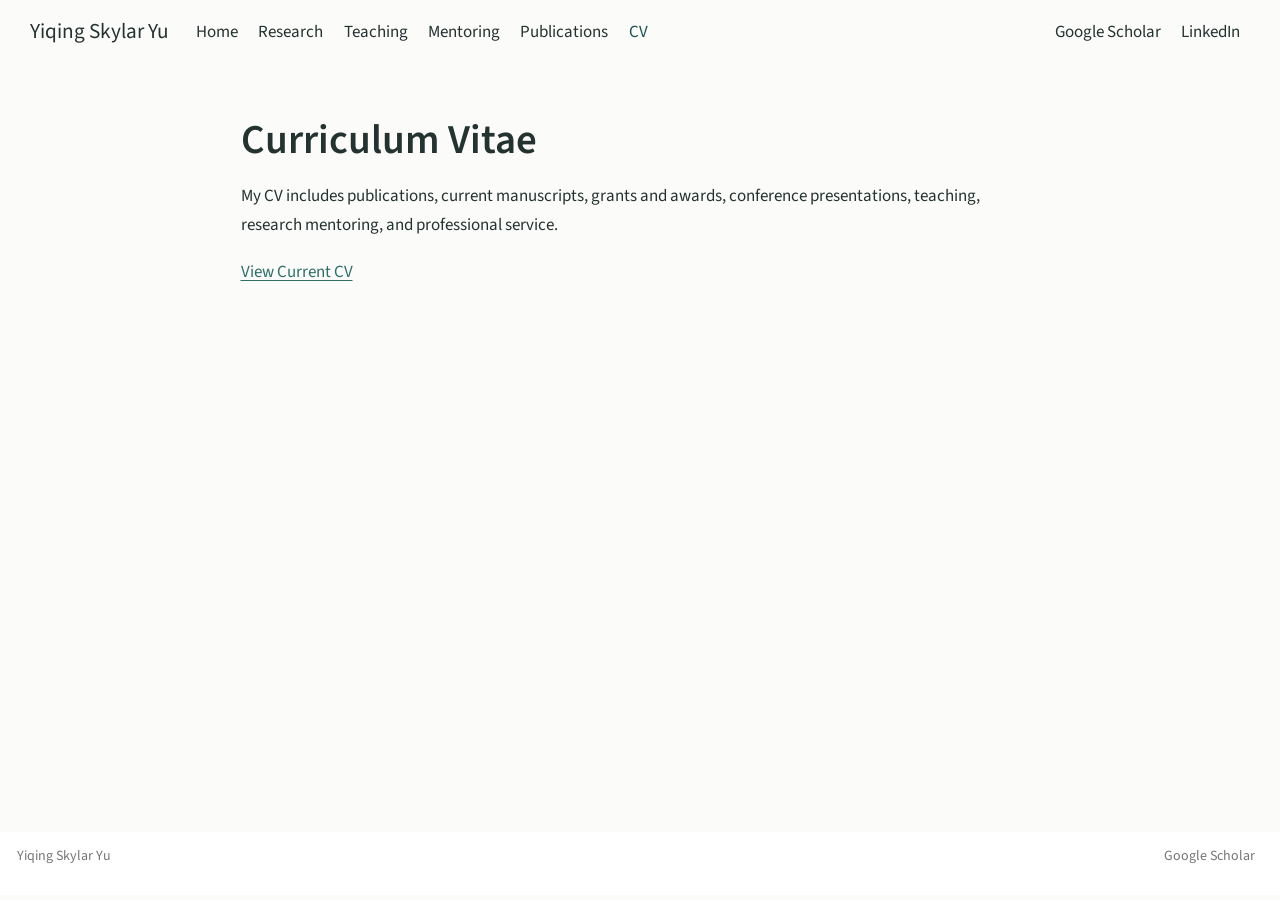
==== commit b1ac38a0: "Revise academic website content and presentation" ====
--- a/docs/cv.html
+++ b/docs/cv.html
@@ -2,25 +2,22 @@
 <html xmlns="http://www.w3.org/1999/xhtml" lang="en" xml:lang="en"><head>
 
 <meta charset="utf-8">
-<meta name="generator" content="quarto-1.10.18">
+<meta name="generator" content="quarto-1.9.38">
 
 <meta name="viewport" content="width=device-width, initial-scale=1.0, user-scalable=yes">
 
 <meta name="author" content="Yiqing Skylar Yu">
 <meta name="description" content="Current CV for Yiqing Skylar Yu.">
 
-<title>CV – Yiqing Skylar Yu</title>
+<title>Curriculum Vitae – Yiqing Skylar Yu</title>
 <style>
 /* Default styles provided by pandoc.
 ** See https://pandoc.org/MANUAL.html#variables-for-html for config info.
 */
+code{white-space: pre-wrap;}
 span.smallcaps{font-variant: small-caps;}
-div.columns{display: flex; gap: 1.5em;}
-div.column{flex: auto;}
-@media screen {
-div.columns{gap: min(4vw, 1.5em);}
-div.column{overflow-x: auto;}
-}
+div.columns{display: flex; gap: min(4vw, 1.5em);}
+div.column{flex: auto; overflow-x: auto;}
 div.hanging-indent{margin-left: 1.5em; text-indent: -1.5em;}
 ul.task-list{list-style: none;}
 ul.task-list li input[type="checkbox"] {
@@ -40,10 +37,10 @@
 <script src="site_libs/quarto-html/tippy.umd.min.js"></script>
 <script src="site_libs/quarto-html/anchor.min.js"></script>
 <link href="site_libs/quarto-html/tippy.css" rel="stylesheet">
-<link href="site_libs/quarto-html/quarto-syntax-highlighting-64a204ab8560d761af7679ceaba22944.css" rel="stylesheet" id="quarto-text-highlighting-styles">
+<link href="site_libs/quarto-html/quarto-syntax-highlighting-15634bcf2e68342d4ad2dfa704d543f6.css" rel="stylesheet" id="quarto-text-highlighting-styles">
 <script src="site_libs/bootstrap/bootstrap.min.js"></script>
 <link href="site_libs/bootstrap/bootstrap-icons.css" rel="stylesheet">
-<link href="site_libs/bootstrap/bootstrap-983d5e7348da3dce19c411959767e89e.min.css" rel="stylesheet" append-hash="true" id="quarto-bootstrap" data-mode="light">
+<link href="site_libs/bootstrap/bootstrap-346337e101949f30c9d2a2307ffdd10b.min.css" rel="stylesheet" append-hash="true" id="quarto-bootstrap" data-mode="light">
 <script id="quarto-search-options" type="application/json">{
   "language": {
     "search-no-results-text": "No results",
@@ -63,10 +60,10 @@
 
 <link rel="stylesheet" href="styles.css">
 <link rel="stylesheet" href="pub-listing.css">
-<meta property="og:title" content="CV – Yiqing Skylar Yu">
+<meta property="og:title" content="Curriculum Vitae – Yiqing Skylar Yu">
 <meta property="og:description" content="Academic website and teaching portfolio for Yiqing Skylar Yu">
 <meta property="og:site_name" content="Yiqing Skylar Yu">
-<meta name="twitter:title" content="CV – Yiqing Skylar Yu">
+<meta name="twitter:title" content="Curriculum Vitae – Yiqing Skylar Yu">
 <meta name="twitter:description" content="Academic website and teaching portfolio for Yiqing Skylar Yu">
 <meta name="twitter:card" content="summary">
 </head>
@@ -118,8 +115,8 @@
 <span class="menu-text">Google Scholar</span></a>
   </li>  
   <li class="nav-item">
-    <a class="nav-link" href="mailto:Skylar.Yu@colostate.edu"> 
-<span class="menu-text">Email</span></a>
+    <a class="nav-link" href="https://www.linkedin.com/in/yiqing-skylar-yu-m-s-abd-07b215188" target="_blank"> 
+<span class="menu-text">LinkedIn</span></a>
   </li>  
 </ul>
           </div> <!-- /navcollapse -->
@@ -138,7 +135,7 @@
 
 <header id="title-block-header" class="quarto-title-block default">
 <div class="quarto-title">
-<h1 class="title">CV</h1>
+<h1 class="title">Curriculum Vitae</h1>
 </div>
 
 
@@ -155,10 +152,8 @@
 </header>
 
 
-<p>My current curriculum vitae is available here.</p>
+<p>My CV includes publications, current manuscripts, grants and awards, conference presentations, teaching, research mentoring, and professional service.</p>
 <p><a href="https://colostate-my.sharepoint.com/:w:/g/personal/skylaryu_colostate_edu/IQB6qx0FBU0ESq74it2KO9DqAXjJcywhMd1UCiGUHbS5bFw?e=LcKaMx">View Current CV</a></p>
-<p><a href="https://scholar.google.com/citations?user=3VfeGpEAAAAJ&amp;hl=en&amp;oi=ao">Google Scholar</a><br>
-<a href="mailto:Skylar.Yu@colostate.edu">Email</a></p>
 
 
 
--- a/docs/site_libs/quarto-html/quarto-syntax-highlighting-15634bcf2e68342d4ad2dfa704d543f6.css
+++ b/docs/site_libs/quarto-html/quarto-syntax-highlighting-15634bcf2e68342d4ad2dfa704d543f6.css
@@ -0,0 +1,236 @@
+/* quarto syntax highlight colors */
+:root {
+  --quarto-hl-ot-color: #003B4F;
+  --quarto-hl-at-color: #657422;
+  --quarto-hl-ss-color: #20794D;
+  --quarto-hl-an-color: #5E5E5E;
+  --quarto-hl-fu-color: #4758AB;
+  --quarto-hl-st-color: #20794D;
+  --quarto-hl-cf-color: #003B4F;
+  --quarto-hl-op-color: #5E5E5E;
+  --quarto-hl-er-color: #AD0000;
+  --quarto-hl-bn-color: #AD0000;
+  --quarto-hl-al-color: #AD0000;
+  --quarto-hl-va-color: #111111;
+  --quarto-hl-bu-color: inherit;
+  --quarto-hl-ex-color: inherit;
+  --quarto-hl-pp-color: #AD0000;
+  --quarto-hl-in-color: #5E5E5E;
+  --quarto-hl-vs-color: #20794D;
+  --quarto-hl-wa-color: #5E5E5E;
+  --quarto-hl-do-color: #5E5E5E;
+  --quarto-hl-im-color: #00769E;
+  --quarto-hl-ch-color: #20794D;
+  --quarto-hl-dt-color: #AD0000;
+  --quarto-hl-fl-color: #AD0000;
+  --quarto-hl-co-color: #5E5E5E;
+  --quarto-hl-cv-color: #5E5E5E;
+  --quarto-hl-cn-color: #8f5902;
+  --quarto-hl-sc-color: #5E5E5E;
+  --quarto-hl-dv-color: #AD0000;
+  --quarto-hl-kw-color: #003B4F;
+}
+
+/* other quarto variables */
+:root {
+  --quarto-font-monospace: SFMono-Regular, Menlo, Monaco, Consolas, "Liberation Mono", "Courier New", monospace;
+}
+
+/* syntax highlight based on Pandoc's rules */
+pre > code.sourceCode > span {
+  color: #003B4F;
+}
+
+code.sourceCode > span {
+  color: #003B4F;
+}
+
+div.sourceCode,
+div.sourceCode pre.sourceCode {
+  color: #003B4F;
+}
+
+/* Normal */
+code span {
+  color: #003B4F;
+}
+
+/* Alert */
+code span.al {
+  color: #AD0000;
+  font-style: inherit;
+}
+
+/* Annotation */
+code span.an {
+  color: #5E5E5E;
+  font-style: inherit;
+}
+
+/* Attribute */
+code span.at {
+  color: #657422;
+  font-style: inherit;
+}
+
+/* BaseN */
+code span.bn {
+  color: #AD0000;
+  font-style: inherit;
+}
+
+/* BuiltIn */
+code span.bu {
+  font-style: inherit;
+}
+
+/* ControlFlow */
+code span.cf {
+  color: #003B4F;
+  font-weight: bold;
+  font-style: inherit;
+}
+
+/* Char */
+code span.ch {
+  color: #20794D;
+  font-style: inherit;
+}
+
+/* Constant */
+code span.cn {
+  color: #8f5902;
+  font-style: inherit;
+}
+
+/* Comment */
+code span.co {
+  color: #5E5E5E;
+  font-style: inherit;
+}
+
+/* CommentVar */
+code span.cv {
+  color: #5E5E5E;
+  font-style: italic;
+}
+
+/* Documentation */
+code span.do {
+  color: #5E5E5E;
+  font-style: italic;
+}
+
+/* DataType */
+code span.dt {
+  color: #AD0000;
+  font-style: inherit;
+}
+
+/* DecVal */
+code span.dv {
+  color: #AD0000;
+  font-style: inherit;
+}
+
+/* Error */
+code span.er {
+  color: #AD0000;
+  font-style: inherit;
+}
+
+/* Extension */
+code span.ex {
+  font-style: inherit;
+}
+
+/* Float */
+code span.fl {
+  color: #AD0000;
+  font-style: inherit;
+}
+
+/* Function */
+code span.fu {
+  color: #4758AB;
+  font-style: inherit;
+}
+
+/* Import */
+code span.im {
+  color: #00769E;
+  font-style: inherit;
+}
+
+/* Information */
+code span.in {
+  color: #5E5E5E;
+  font-style: inherit;
+}
+
+/* Keyword */
+code span.kw {
+  color: #003B4F;
+  font-weight: bold;
+  font-style: inherit;
+}
+
+/* Operator */
+code span.op {
+  color: #5E5E5E;
+  font-style: inherit;
+}
+
+/* Other */
+code span.ot {
+  color: #003B4F;
+  font-style: inherit;
+}
+
+/* Preprocessor */
+code span.pp {
+  color: #AD0000;
+  font-style: inherit;
+}
+
+/* SpecialChar */
+code span.sc {
+  color: #5E5E5E;
+  font-style: inherit;
+}
+
+/* SpecialString */
+code span.ss {
+  color: #20794D;
+  font-style: inherit;
+}
+
+/* String */
+code span.st {
+  color: #20794D;
+  font-style: inherit;
+}
+
+/* Variable */
+code span.va {
+  color: #111111;
+  font-style: inherit;
+}
+
+/* VerbatimString */
+code span.vs {
+  color: #20794D;
+  font-style: inherit;
+}
+
+/* Warning */
+code span.wa {
+  color: #5E5E5E;
+  font-style: italic;
+}
+
+.prevent-inlining {
+  content: "</";
+}
+
+/*# sourceMappingURL=f23921c56f73e400b49028c9186a1aa0.css.map */
--- a/docs/styles.css
+++ b/docs/styles.css
@@ -47,17 +47,27 @@
   padding: 1.8rem 1rem 0;
 }
 
-.quarto-about-trestles .about-entity { gap: 2.4rem; }
-.quarto-about-trestles .about-image { border-radius: 3px; }
+.quarto-about-trestles .about-entity { gap: 0; }
+.quarto-about-trestles .about-image {
+  border-radius: 3px;
+  margin-bottom: 0.8rem !important;
+}
 
 .quarto-about-trestles .about-link {
-  border: 0;
+  border: 0 !important;
   border-radius: 0;
   padding: 0.2rem 0;
-  margin-right: 1.1rem;
+  margin: 0;
   color: var(--skylar-accent);
+  font-size: 1.1rem;
+  font-weight: 400;
   text-decoration: underline;
   text-underline-offset: 0.18em;
+}
+
+.quarto-about-trestles .about-links {
+  margin-top: 0;
+  margin-bottom: 0.65rem;
 }
 
 .quarto-about-trestles .about-link:hover {
@@ -65,9 +75,30 @@
   background: transparent;
 }
 
-.quarto-about-trestles .about-contents h1 {
+.quarto-about-trestles .about-entity h1.title {
   white-space: nowrap;
-  font-size: clamp(2rem, 3.2vw, 2.65rem);
+  font-size: clamp(1.75rem, 2.4vw, 2.05rem);
+  margin: 0 0 0.2rem;
+}
+
+/* Keep the profile identity together in the left column: photo, name,
+   email, then academic role and affiliation. */
+.quarto-about-trestles .about-entity > header,
+.quarto-about-trestles .about-entity > header .quarto-title {
+  display: contents;
+}
+
+.quarto-about-trestles .about-entity > .about-image { order: 1; }
+.quarto-about-trestles .about-entity h1.title { order: 2; }
+.quarto-about-trestles .about-entity > .about-links { order: 3; }
+
+.quarto-about-trestles .about-entity .subtitle {
+  order: 4;
+  margin: 0;
+  color: var(--skylar-ink);
+  font-size: 1rem;
+  line-height: 1.45;
+  text-align: center;
 }
 
 .quarto-title-block .quarto-title-banner { background: transparent; }
@@ -92,5 +123,5 @@
 @media (max-width: 767px) {
   body { font-size: 16px; }
   .quarto-about-trestles { padding-top: 1rem; }
-  .quarto-about-trestles .about-contents h1 { white-space: normal; }
+  .quarto-about-trestles .about-entity h1.title { white-space: normal; }
 }
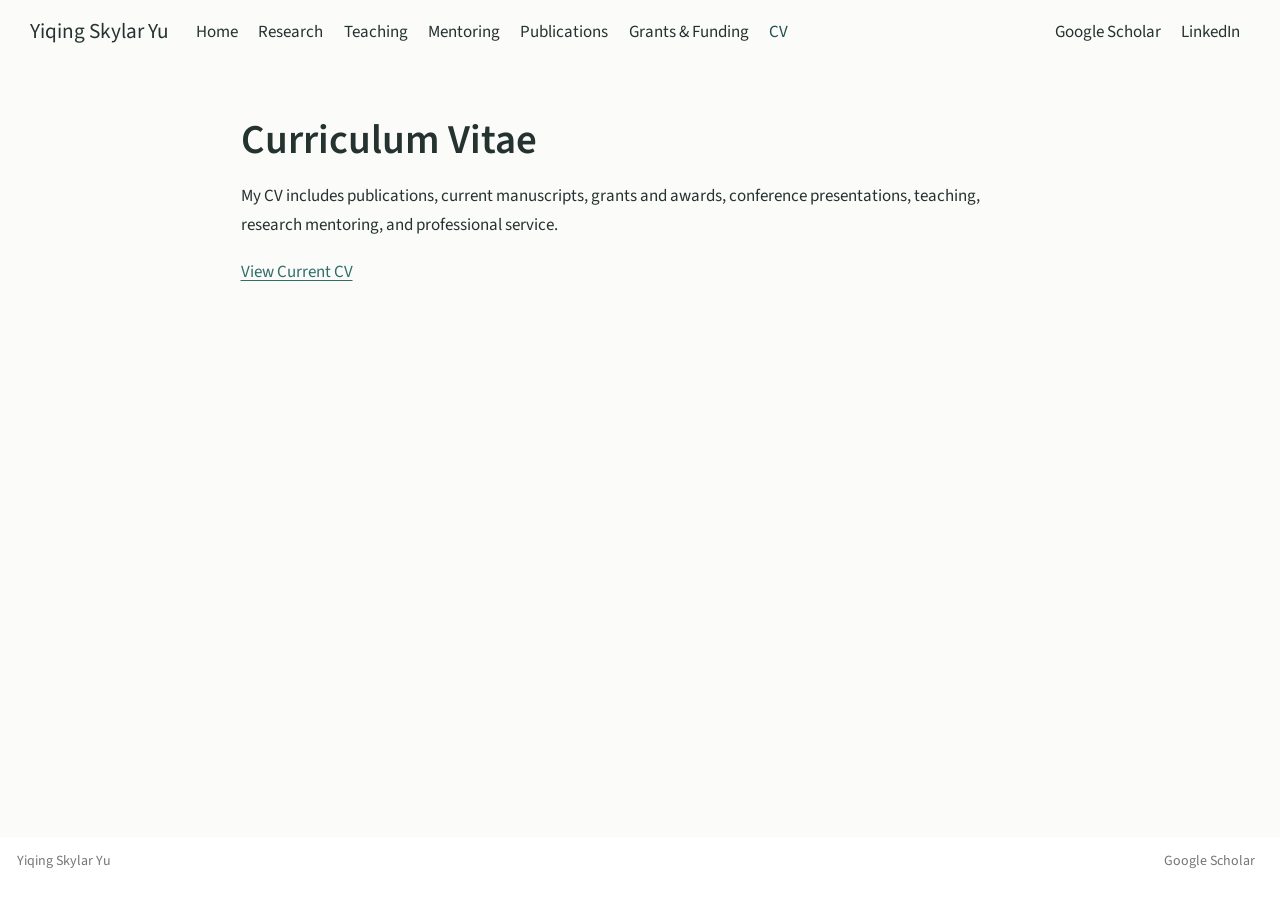
==== commit f6e5fe15: "added grant page" ====
--- a/docs/cv.html
+++ b/docs/cv.html
@@ -105,6 +105,10 @@
 <span class="menu-text">Publications</span></a>
   </li>  
   <li class="nav-item">
+    <a class="nav-link" href="./grants.html"> 
+<span class="menu-text">Grants &amp; Funding</span></a>
+  </li>  
+  <li class="nav-item">
     <a class="nav-link active" href="./cv.html" aria-current="page"> 
 <span class="menu-text">CV</span></a>
   </li>  
--- a/docs/styles.css
+++ b/docs/styles.css
@@ -41,68 +41,141 @@
 h3 { margin-top: 2rem; font-size: 1.13rem; }
 p { margin-bottom: 1.05rem; }
 
-.quarto-about-trestles {
-  max-width: 980px;
-  margin: 0 auto 2.8rem;
-  padding: 1.8rem 1rem 0;
-}
-
-.quarto-about-trestles .about-entity { gap: 0; }
-.quarto-about-trestles .about-image {
-  border-radius: 3px;
-  margin-bottom: 0.8rem !important;
-}
-
-.quarto-about-trestles .about-link {
-  border: 0 !important;
-  border-radius: 0;
-  padding: 0.2rem 0;
+.home .quarto-title-block { display: none; }
+.home main.content { max-width: 940px; }
+
+.home-hero {
+  max-width: 900px;
+  margin: 0 auto 3rem;
+  padding: 2rem 1rem 3rem;
+  border-bottom: 1px solid #d8dfdc;
+  text-align: center;
+}
+
+.headshot {
+  display: block;
+  width: min(68vw, 265px);
+  aspect-ratio: 4 / 5;
+  margin: 0 auto;
+  object-fit: cover;
+  object-position: center 25%;
+  border: 1px solid #d8dfdc;
+  border-radius: 4px;
+  box-shadow: 0 18px 44px rgba(36, 50, 48, 0.12);
+}
+
+.home-hero h1 {
+  max-width: none;
+  margin: 1.25rem 0 0.4rem;
+  font-family: Georgia, "Times New Roman", serif;
+  font-size: clamp(2.15rem, 4vw, 3.1rem);
+  font-weight: 500;
+  line-height: 1.02;
+}
+
+.position-line {
+  max-width: none;
   margin: 0;
-  color: var(--skylar-accent);
-  font-size: 1.1rem;
-  font-weight: 400;
-  text-decoration: underline;
+  color: var(--skylar-muted);
+  font-size: 1rem;
+  line-height: 1.48;
+  text-align: center;
+}
+
+.home-email {
+  max-width: none;
+  margin: 0.55rem 0 0;
+  text-align: center;
+}
+
+.home-email a {
   text-underline-offset: 0.18em;
 }
 
-.quarto-about-trestles .about-links {
+.home-intro {
+  max-width: var(--skylar-prose);
+  margin: 2.5rem auto 0;
+  text-align: left;
+}
+
+.home-intro h3 {
+  max-width: none;
+  margin: 0 0 0.8rem;
+  color: var(--skylar-accent-dark);
+  font-family: Georgia, "Times New Roman", serif;
+  font-size: clamp(1.4rem, 3vw, 1.9rem);
+  font-weight: 500;
+}
+
+.mentoring-photo {
+  max-width: 480px;
+  margin: 1.8rem 0 2.6rem;
+}
+
+.mentoring-lab-photo {
+  display: block;
+  width: 100%;
+  height: auto;
+  border: 1px solid #d8dfdc;
+  border-radius: 4px;
+}
+
+.photo-caption {
+  margin: 0.55rem 0 0;
+  color: var(--skylar-muted);
+  font-size: 0.88rem;
+  line-height: 1.4;
+}
+
+.project-with-photo {
+  display: grid;
+  grid-template-columns: minmax(0, 1fr) 210px;
+  gap: 1.6rem;
+  align-items: start;
+}
+
+.project-with-photo .project-copy h3 {
   margin-top: 0;
-  margin-bottom: 0.65rem;
-}
-
-.quarto-about-trestles .about-link:hover {
-  color: var(--skylar-accent-dark);
-  background: transparent;
-}
-
-.quarto-about-trestles .about-entity h1.title {
-  white-space: nowrap;
-  font-size: clamp(1.75rem, 2.4vw, 2.05rem);
-  margin: 0 0 0.2rem;
-}
-
-/* Keep the profile identity together in the left column: photo, name,
-   email, then academic role and affiliation. */
-.quarto-about-trestles .about-entity > header,
-.quarto-about-trestles .about-entity > header .quarto-title {
-  display: contents;
-}
-
-.quarto-about-trestles .about-entity > .about-image { order: 1; }
-.quarto-about-trestles .about-entity h1.title { order: 2; }
-.quarto-about-trestles .about-entity > .about-links { order: 3; }
-
-.quarto-about-trestles .about-entity .subtitle {
-  order: 4;
-  margin: 0;
-  color: var(--skylar-ink);
-  font-size: 1rem;
-  line-height: 1.45;
-  text-align: center;
+}
+
+.project-photo {
+  margin-top: 1.2rem;
+}
+
+.project-photo img {
+  display: block;
+  width: 100%;
+  max-height: 250px;
+  object-fit: cover;
+  object-position: center;
+  border: 1px solid #d8dfdc;
+  border-radius: 4px;
+}
+
+.project-menu-image img {
+  height: 250px;
+  object-fit: contain;
+  object-position: center top;
+  background: #fff;
+}
+
+.project-photo .photo-caption {
+  margin-top: 0.4rem;
+  font-size: 0.82rem;
 }
 
 .quarto-title-block .quarto-title-banner { background: transparent; }
 .description, .subtitle, .meta-line, .course-code { color: var(--skylar-muted); }
+
+.research-support h3 {
+  margin-top: 1.65rem;
+  font-size: 1.05rem;
+}
+
+.research-support p {
+  color: var(--skylar-muted);
+  font-size: 0.96em;
+}
 
 blockquote {
   margin: 1.5rem 0 1.8rem 1rem;
@@ -122,6 +195,12 @@
 
 @media (max-width: 767px) {
   body { font-size: 16px; }
-  .quarto-about-trestles { padding-top: 1rem; }
-  .quarto-about-trestles .about-entity h1.title { white-space: normal; }
-}
+  .home-hero { padding: 1rem 0 2.2rem; }
+  .home-intro { margin-top: 2rem; }
+  .mentoring-photo { margin-top: 1.8rem; }
+  .project-with-photo { display: block; }
+  .project-photo {
+    max-width: 320px;
+    margin: 1rem 0 0;
+  }
+}
